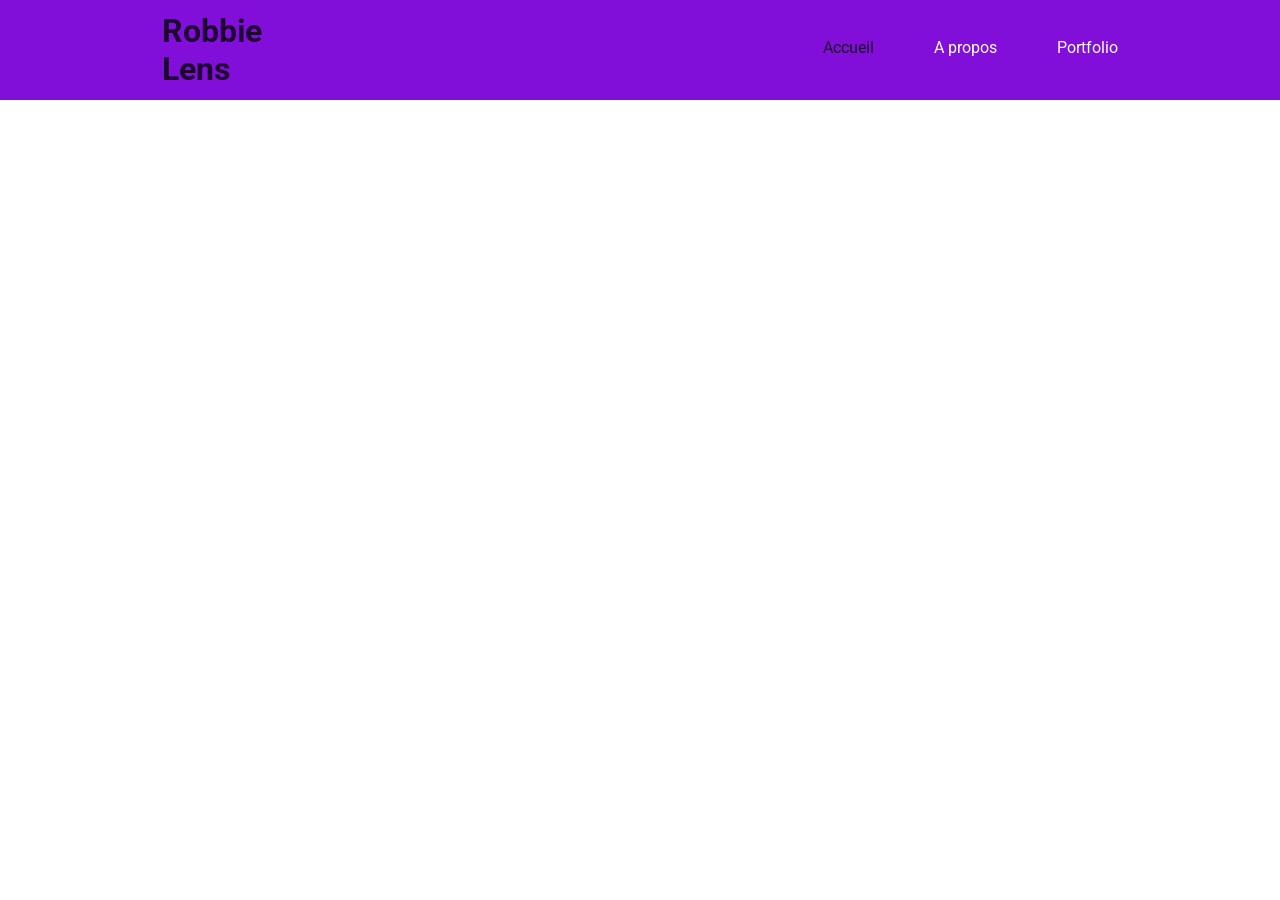
==== index.html @ 4ada4620 "Réalisation de l'entête" ====
<!DOCTYPE html>
<html lang="fr">
    <head>
        <meta charset="UTF-8">
        <meta name="viewport" content="width=device-width, intital-scale=1.0">
        <title>Accueil - Robbie Lens photographie</title>
        <link rel="stylesheet" href="css/main.css">
        <link rel="stylesheet" href="css/header.css">
        <link rel="stylesheet" href="css/index.css">
        <link rel="stylesheet" href="css/footer.css">
    </head>

    <body>
        <header class="header">
            <nav class="navbar" role="navigation">
                <div class="navbar-brand">
                    <a href="index.html">
                        Robbie <br> Lens
                    </a>
                </div>

                <ul class="navbar-nav">
                    <li class="nav-item"><a href="index.html" class="nav-link active">Accueil</a></li>
                    <li class="nav-item"><a href="about.html" class="nav-link">A propos</a></li>
                    <li class="nav-item"><a href="portfolio.html" class="nav-link">Portfolio</a></li>
                </ul>
            </nav>
        </header>

        <main>
            <section></section>
            <section></section>
            <section></section>
        </main>

        <footer>

        </footer>
    </body>
</html>
---- css/main.css ----
@import url('https://fonts.googleapis.com/css2?family=Inter:ital,opsz,wght@0,14..32,100..900;1,14..32,100..900&family=Montserrat:ital,wght@0,100..900;1,100..900&family=Poppins:ital,wght@0,100;0,200;0,300;0,400;0,500;0,600;0,700;0,800;0,900;1,100;1,200;1,300;1,400;1,500;1,600;1,700;1,800;1,900&family=Roboto:ital,wght@0,100..900;1,100..900&family=Satisfy&family=Space+Grotesk:wght@300..700&display=swap');

body{
    font-family: 'Roboto';
    margin: 0;
    padding: 0;
}
---- css/header.css ----
.header{
    border: 2px solid rgb(129, 15, 217);
    background-color: rgb(129, 15, 217);
    padding: 10px;
}

.header .navbar-brand{
    margin-left: 150px;
}

.header .navbar-brand a{
    text-decoration: none;
    color: rgb(30, 5, 49);
    font-size: 2em;
    font-weight: bold;
}

.header .navbar-nav{
    float: right;
    display: flex;
    margin-top: -50px;
    margin-right: 120px;
}

.header .nav-item{
    list-style-type: none;
}

.header .nav-link{
    text-decoration: none;
    color: #fff;
    padding: 20px 30px;
    transition: color 250ms;
}

.header .nav-link:hover{
    color: rgb(30, 5, 49);
}

.header .active{
    color: rgb(30, 5, 49);
}
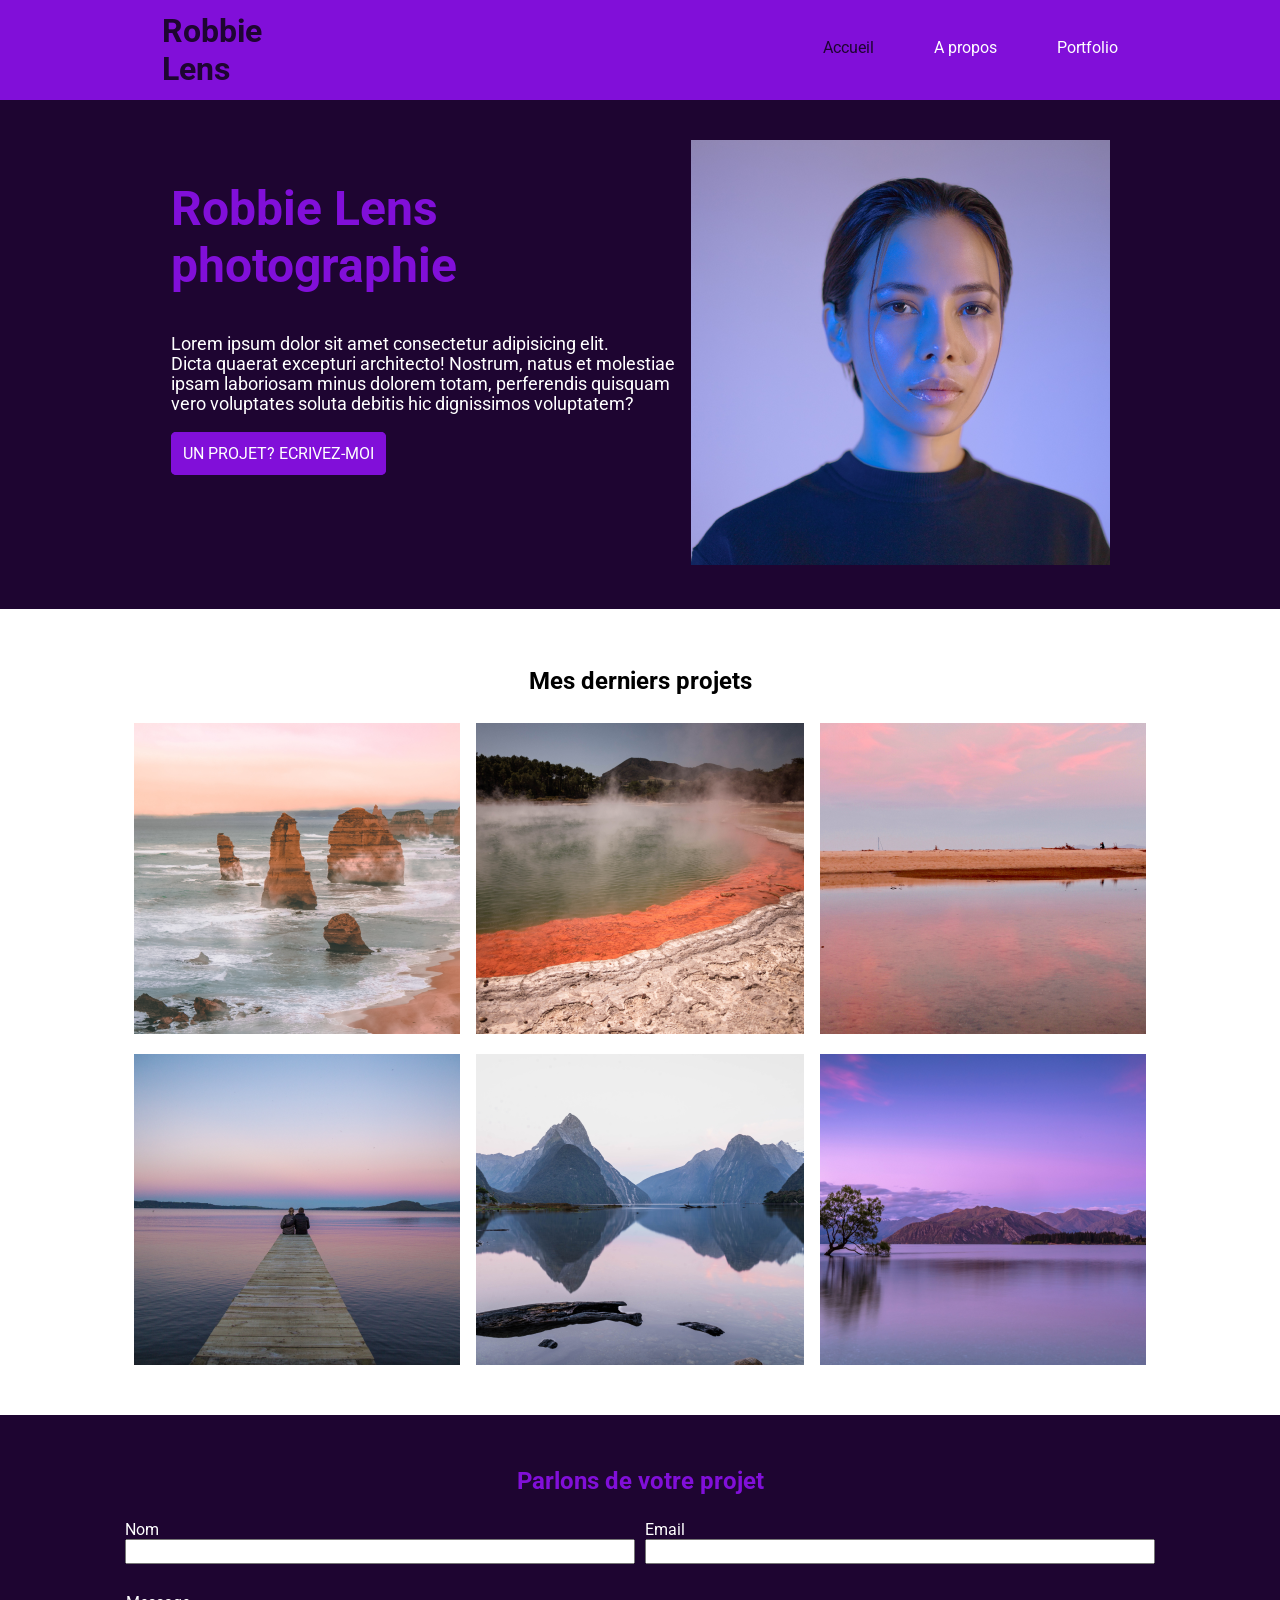
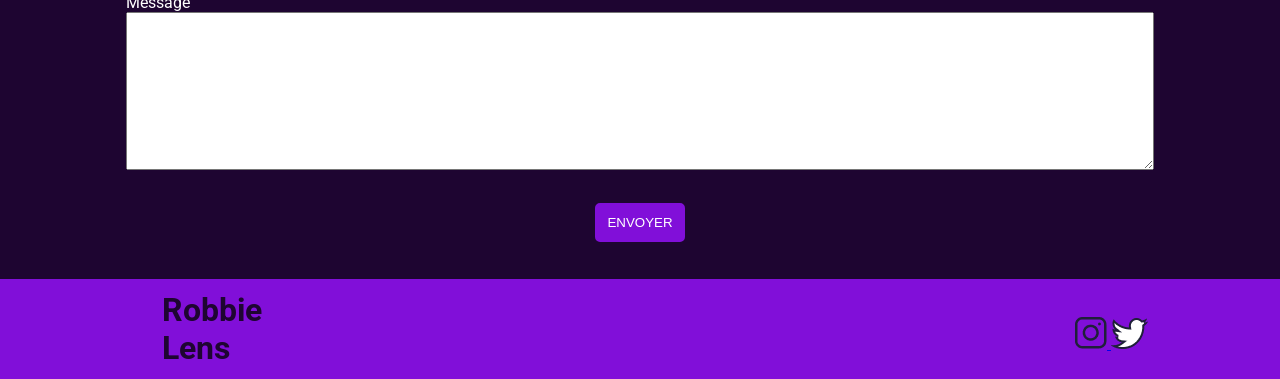
==== commit c62879d8: "Réalisation de la page d'accueil" ====
--- a/index.html
+++ b/index.html
@@ -28,13 +28,111 @@
         </header>
 
         <main>
-            <section></section>
-            <section></section>
-            <section></section>
+            <!--HERO SECTION-->
+            <section class="hero-section">
+                <div class="row">
+                    <!--CONTENT-->
+                    <div class="col">
+                        <h1>
+                            Robbie Lens <br> photographie
+                        </h1>
+                        <p>
+                            Lorem ipsum dolor sit amet consectetur adipisicing elit. <br>
+                            Dicta quaerat excepturi architecto! Nostrum, natus et molestiae <br>
+                            ipsam laboriosam minus dolorem totam, perferendis quisquam <br>
+                            vero voluptates soluta debitis hic dignissimos voluptatem?
+                        </p>
+                        <a href="#form-contact" class="btn">Un projet? Ecrivez-moi</a>
+                    </div>
+
+                    <!--HERO PHOTO-->
+                    <div class="col">
+                        <img src="images/robbie-lens.png" alt="hero's photo">
+                    </div>
+                </div>
+            </section><br><br>
+
+            <!--PROJECT SECTION-->
+            <section class="project-section">
+                <h1>Mes derniers projets</h1>
+                <div class="row">
+                    <div class="col">
+                        <img src="images/element-1.png" alt="">
+                    </div>
+
+                    <div class="col">
+                        <img src="images/element-2.png" alt="">
+                    </div>
+
+                    <div class="col">
+                        <img src="images/element-3.png" alt="">
+                    </div>
+                </div>
+
+                <div class="row">
+                    <div class="col">
+                        <img src="images/element-4.png" alt="">
+                    </div>
+
+                    <div class="col">
+                        <img src="images/element-5.png" alt="">
+                    </div>
+
+                    <div class="col">
+                        <img src="images/element-6.png" alt="">
+                    </div>
+                </div>
+            </section><br><br>
+
+            <!--FORM CONTACT SECTION-->
+            <section class="form-contact" id="form-contact">
+                <h1>Parlons de votre projet</h1>
+                <form class="form">
+                    <div class="row">
+                        <div class="col">
+                            <label for="user-name" class="form-label">Nom</label><br>
+                            <input type="text" name="user-name" id="user-name" required aria-required="true" class="form-input">
+                        </div>
+
+                        <div class="col">
+                            <label for="user-email" class="form-label">Email</label><br>
+                            <input type="email" name="user-email" id="user-email" required aria-required="true" class="form-input">
+                        </div>
+                    </div><br>
+
+                    <div class="row">
+                        <div class="col">
+                            <label for="user-message" class="form-label">Message</label><br>
+                            <textarea name="user-message" id="user-message" required aria-required="true" cols="30" rows="10" class="form-input"></textarea>
+                        </div>
+                    </div><br>
+
+                    <div class="row">
+                        <div class="col">
+                            <button type="submit" class="btn">Envoyer</button>
+                        </div>
+                    </div>
+                </form>
+            </section>
         </main>
 
-        <footer>
+        <footer class="footer">
+            <nav class="navbar">
+                <div class="navbar-brand">
+                    <a href="index.html">
+                        Robbie <br> Lens
+                    </a>
+                </div>
 
+                <div class="social-media">
+                    <a href="#" title="instagram">
+                        <img src="icons/instagram.png" alt="">
+                    </a>
+                    <a href="#" title="twitter">
+                        <img src="icons/twitter.png" alt="">
+                    </a>
+                </div>
+            </nav>
         </footer>
     </body>
 </html>
--- a/css/main.css
+++ b/css/main.css
@@ -4,4 +4,23 @@
     font-family: 'Roboto';
     margin: 0;
     padding: 0;
+}
+
+/* BUTTON STYLE */
+
+.btn{
+    border: 2px solid rgb(129, 15, 217);
+    background-color: rgb(129, 15, 217);
+    padding: 10px;
+    border-radius: 5px;
+    text-decoration: none;
+    text-transform: uppercase;
+    color: #fff;
+    cursor: pointer;
+    transition: all 250ms;
+}
+
+.btn:hover{
+    border-color: rgb(94, 13, 155);
+    background-color: rgb(94, 13, 155);
 }
--- a/css/index.css
+++ b/css/index.css
@@ -0,0 +1,85 @@
+/* HERO SECTION */
+
+.hero-section{
+    border: 2px solid rgb(30, 5, 49);
+    background-color: rgb(30, 5, 49);
+    padding: 30px;
+}
+
+.hero-section .row{
+    display: flex;
+    justify-content: center;
+}
+
+.hero-section .col{
+    padding: 8px;
+}
+
+.hero-section h1{
+    font-size: 3em;
+    color: rgb(129, 15, 217);
+}
+
+.hero-section p{
+    color: #fff;
+    font-size: 1.1em;
+    margin-bottom: 30px;
+}
+
+/* PROJECT SECTION */
+
+.project-section h1{
+    text-align: center;
+}
+
+.project-section .row{
+    display: flex;
+    justify-content: center;
+}
+
+.project-section .col{
+    padding: 8px;
+}
+
+/* FORM CONTACT SECTIONN */
+
+.form-contact{
+    border: 2px solid rgb(30, 5, 49);
+    background-color: rgb(30, 5, 49);
+    padding: 30px;
+}
+
+.form-contact h1{
+    text-align: center;
+    color: rgb(129, 15, 217);
+}
+
+.form-contact .row{
+    display: flex;
+    justify-content: center;
+}
+
+.form-contact .col{
+    padding: 5px;
+}
+
+.form-contact .form .form-label{
+    color: #fff;
+}
+
+.form-contact .form input{
+    width: 500px;
+}
+
+.form-contact .form textarea{
+    width: 1020px;
+}
+
+.form-contact .form .form-input{
+    padding: 3px;
+    outline: none;
+}
+
+.form-contact .form .form-input:focus{
+    border: 2px solid rgb(129, 15, 217);
+}
--- a/css/footer.css
+++ b/css/footer.css
@@ -0,0 +1,26 @@
+.footer{
+    border: 2px solid rgb(129, 15, 217);
+    background-color: rgb(129, 15, 217);
+    padding: 10px;
+}
+
+.footer .navbar-brand{
+    margin-left: 150px;
+}
+
+.footer .navbar-brand a{
+    text-decoration: none;
+    font-size: 2em;
+    font-weight: bold;
+    color: rgb(30, 5, 49);
+}
+
+.footer .social-media{
+    float: right;
+    margin-top: -50px;
+    margin-right: 120px;
+}
+
+.footer .social-media a:hover{
+    opacity: 0.8;
+}
